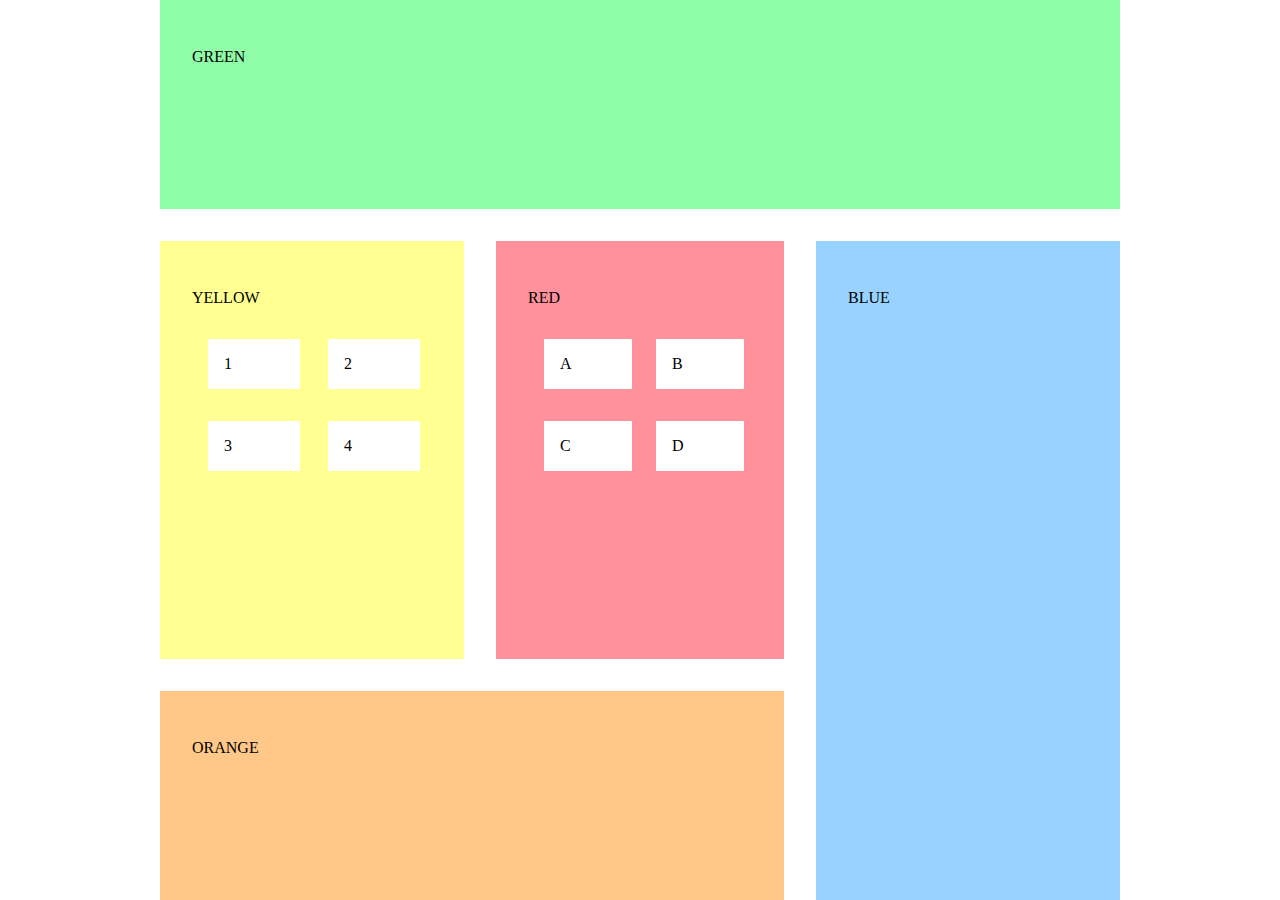
==== esercizio-7/index.html @ d4868071 "Completed es 7" ====
<!DOCTYPE html>
<html lang="en">
	<head>
		<meta charset="UTF-8" />
		<meta http-equiv="X-UA-Compatible" content="IE=edge" />
		<meta name="viewport" content="width=device-width, initial-scale=1.0" />
		<title>Blocks</title>
		<link rel="stylesheet" href="start.css" />
		<link rel="stylesheet" href="style.css" />
	</head>

	<body>
		<section id="green">
			<p>GREEN</p>
		</section>
		<section id="yellow">
			<p>YELLOW</p>
			<ul>
				<li>1</li>
				<li>2</li>
				<li>3</li>
				<li>4</li>
			</ul>
		</section>
		<section id="orange">
			<p>ORANGE</p>
		</section>
		<section id="red">
			<p>RED</p>
			<ul>
				<li>A</li>
				<li>B</li>
				<li>C</li>
				<li>D</li>
			</ul>
		</section>
		<section id="blue">
			<p>BLUE</p>
		</section>
	</body>
</html>
---- esercizio-7/start.css ----
body {
	display: grid;
	grid-template-columns: repeat(3, 1fr);
	grid-template-rows: repeat(4, 1fr);
	grid-template-areas:
		"verde verde verde"
		"giallo rosso blu"
		"giallo rosso blu"
		"arancio arancio blu";
	height: 100vh;
	width: 100%;
}

#yellow {
	grid-area: giallo;
	margin-left: 0px;
}

#yellow ul {
	display: grid;
	grid-template-columns: repeat(2, 1fr);
	grid-template-rows: repeat(2, 1fr);
	width: 100%;
	justify-content: space-between;
	height: auto;
}

#yellow ul li {
	width: 50%;
	height: auto;
}

#blue {
	grid-area: blu;
	margin-right: 0px;
	margin-bottom: 0px;
}

#orange {
	grid-area: arancio;
	margin-bottom: 0px;
	margin-left: 0px;
}

#red {
	grid-area: rosso;
}

#red ul {
	display: grid;
	grid-template-columns: repeat(2, 1fr);
	grid-template-rows: repeat(2, 1fr);
	width: 100%;
	justify-content: space-between;
	height: auto;
}

#red ul li {
	width: 50%;
	height: auto;
}

#green {
	grid-area: verde;
	margin-top: 0px;
	margin-right: 0px;
	margin-left: 0px;
}
---- esercizio-7/style.css ----
body {
  width: 60em;
  margin: 0 auto;
}

section {
  padding: 2em;
  margin: 1em;
}

#green {
  background-color: #8ffda7;
}

#orange {
  background-color: #ffc788;
}

#yellow {
  background-color: #ffff92;
}

#red {
  background-color: #ff919c;
}

#blue {
  background-color: #98d2ff;
}

ul {
  padding: 0;
}

li {
  background-color: white;
  padding: 1em;
  display: block;
  margin: 1em;
}
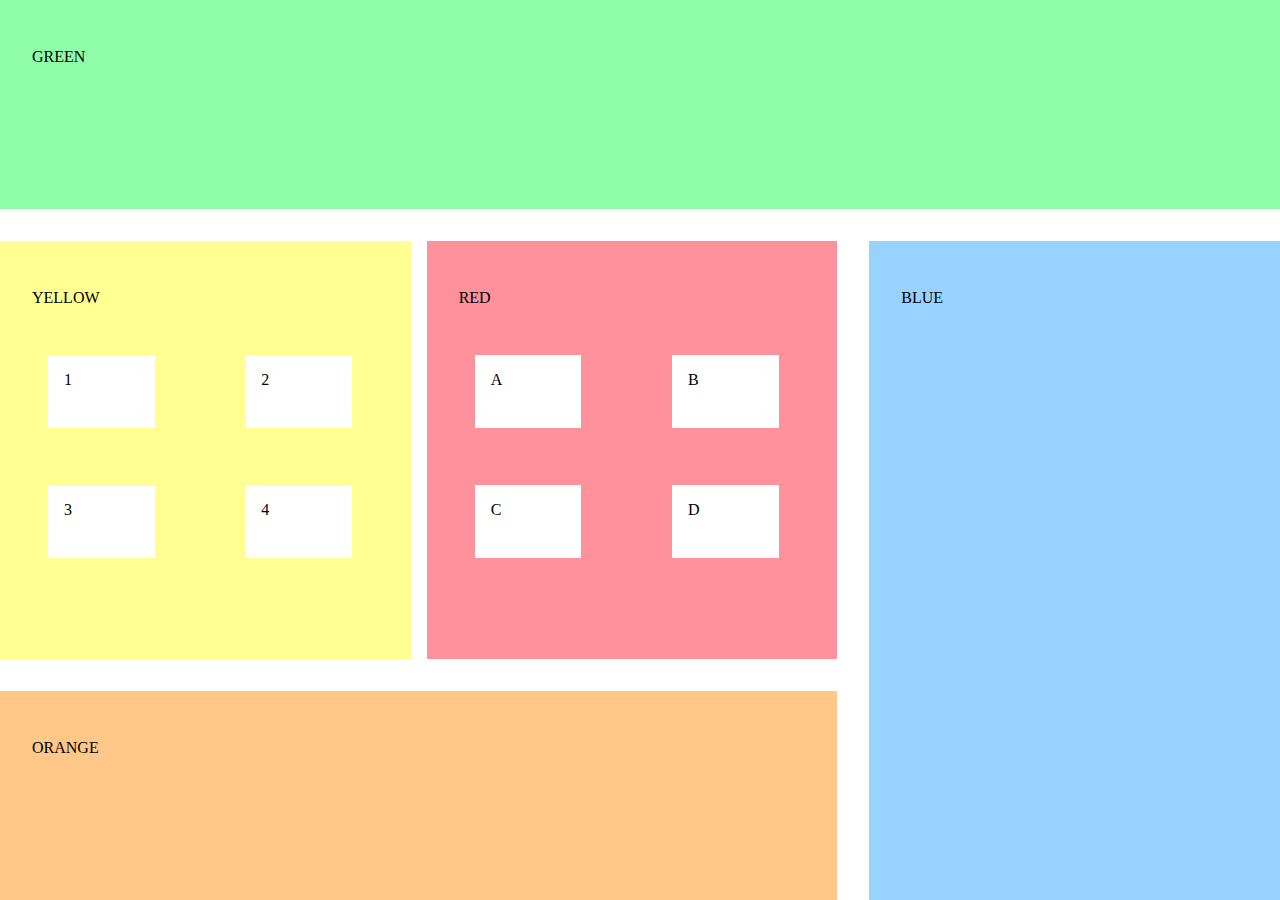
==== commit 7a8409c4: "bugfix: fixed es 7 not covering whole screen" ====
--- a/esercizio-7/index.html
+++ b/esercizio-7/index.html
@@ -9,7 +9,7 @@
 		<link rel="stylesheet" href="style.css" />
 	</head>
 
-	<body>
+	<body id="father">
 		<section id="green">
 			<p>GREEN</p>
 		</section>
--- a/esercizio-7/start.css
+++ b/esercizio-7/start.css
@@ -1,19 +1,21 @@
-body {
+#father {
 	display: grid;
 	grid-template-columns: repeat(3, 1fr);
-	grid-template-rows: repeat(4, 1fr);
+	grid-template-rows: repeat(4, 25%);
 	grid-template-areas:
 		"verde verde verde"
 		"giallo rosso blu"
 		"giallo rosso blu"
 		"arancio arancio blu";
+	width: 100%;
 	height: 100vh;
-	width: 100%;
 }
 
 #yellow {
 	grid-area: giallo;
 	margin-left: 0px;
+	display: flex;
+	flex-direction: column;
 }
 
 #yellow ul {
@@ -21,13 +23,14 @@
 	grid-template-columns: repeat(2, 1fr);
 	grid-template-rows: repeat(2, 1fr);
 	width: 100%;
-	justify-content: space-between;
+	height: 100%;
 	height: auto;
+	gap: 3rem;
 }
 
 #yellow ul li {
 	width: 50%;
-	height: auto;
+	height: 50%;
 }
 
 #blue {
@@ -44,6 +47,9 @@
 
 #red {
 	grid-area: rosso;
+	margin-left: 0px;
+	display: flex;
+	flex-direction: column;
 }
 
 #red ul {
@@ -51,13 +57,14 @@
 	grid-template-columns: repeat(2, 1fr);
 	grid-template-rows: repeat(2, 1fr);
 	width: 100%;
-	justify-content: space-between;
+	height: 100%;
 	height: auto;
+	gap: 3rem;
 }
 
 #red ul li {
 	width: 50%;
-	height: auto;
+	height: 50%;
 }
 
 #green {
